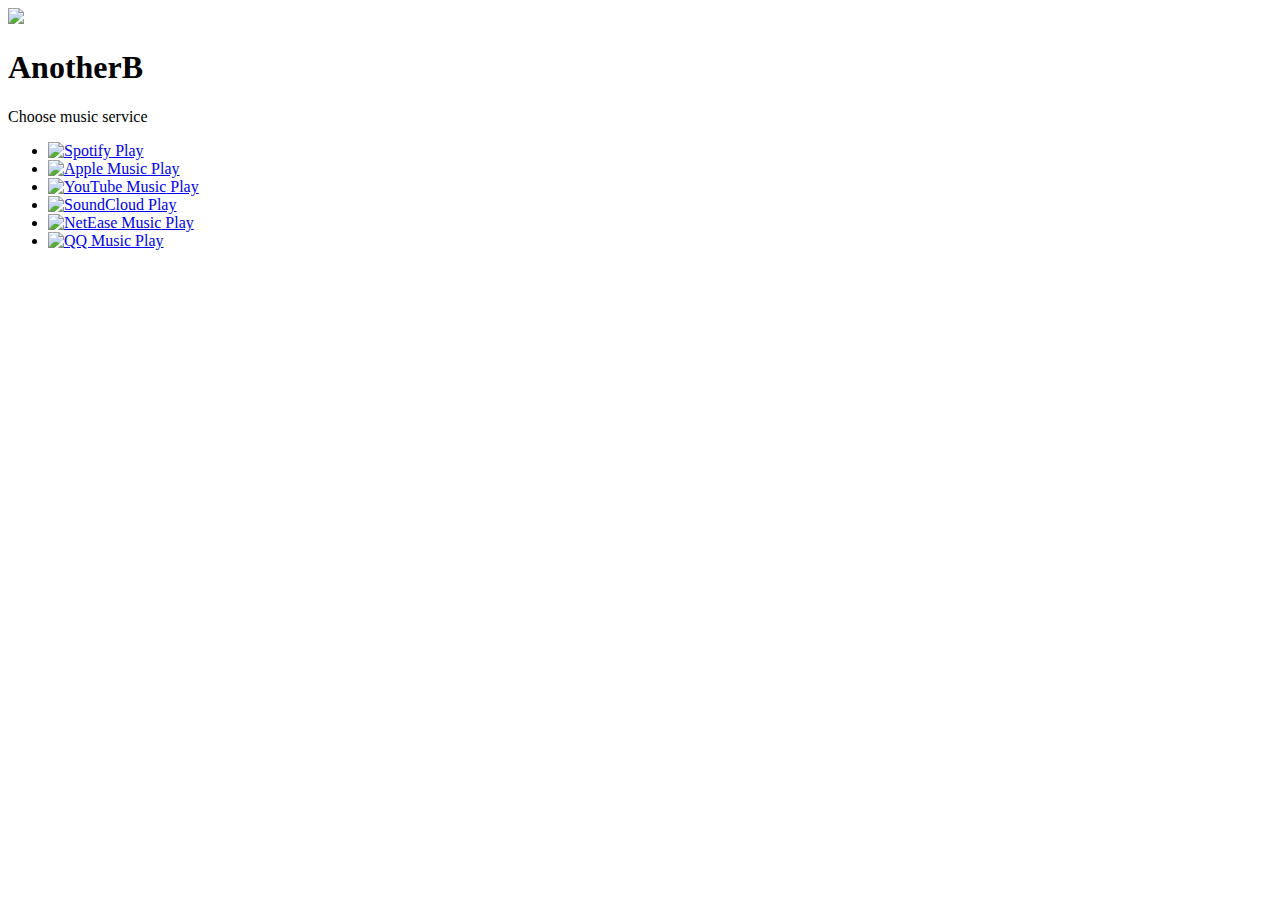
==== index-vanta.html @ 94f1d289 "Update index-vanta.html" ====
<!doctype html>
<html>
  <head>
    <meta charset="utf-8" />
    <title>DabAZ - AnotherB</title>
    <link rel="stylesheet" href="./index.css" />
  </head>
  <body>
    <div id="vanta"></div>
    <main>
      <header>
        <img src="./images/cover.jpg" />
        <h1>AnotherB</h1>
        <p>Choose music service</p>
      </header>
      <ul>
        <li>
          <a href="https://open.spotify.com/album/5EplZHMSufjujYtFdw2AUl?si=CCcG3jO_TOeierXnRJlLmQ">
            <img src="./images/spotify.svg" alt="Spotify" height="32" />
            Play
          </a>
        </li>
        <li>
          <a href="https://music.apple.com/us/album/anotherb-single/1620816622">
            <img src="./images/apple-music.svg" alt="Apple Music" height="32" />
            Play
          </a>
        </li>
        <li>
          <a href="https://music.youtube.com/playlist?list=OLAK5uy_mpgDalqbKn4WkE7kFdN2Y2w5krw6zKRHc&feature=share">
            <img src="./images/youtube-music.svg" alt="YouTube Music" height="32" />
            Play
          </a>
        </li>
        <li>
          <a href="https://soundcloud.com/dabaz_official/anotherb?utm_source=clipboard&utm_medium=text&utm_campaign=social_sharing">
            <img src="./images/soundcloud.svg" alt="SoundCloud" height="32" />
            Play
          </a>
        </li>
        <li>
          <a href="https://music.163.com/#/album?id=135391020">
            <img src="./images/netease-music.svg" alt="NetEase Music" height="32" />
            Play
          </a>
        </li>
        <li>
          <a href="https://i.y.qq.com/n2/m/share/details/album.html?albummid=001nHUh34BHfsh">
            <img src="./images/qq-music.svg" alt="QQ Music" height="32" />
            Play
          </a>
        </li>
      </ul>
    </main>
  </body>
</html>
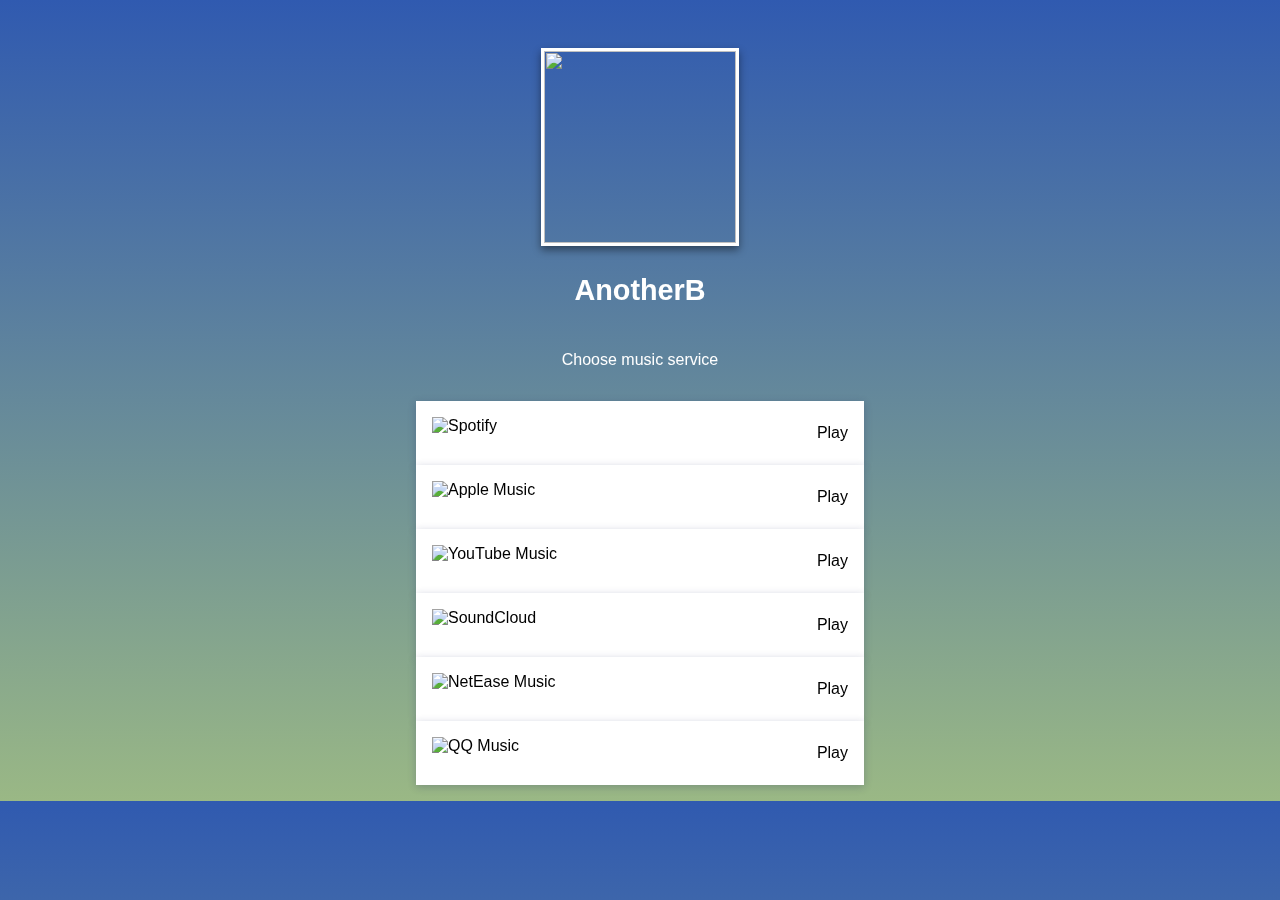
==== commit aaba819f: "Update index-vanta.html" ====
--- a/index-vanta.html
+++ b/index-vanta.html
@@ -4,6 +4,7 @@
     <meta charset="utf-8" />
     <title>DabAZ - AnotherB</title>
     <link rel="stylesheet" href="./index.css" />
+    <link rel="shortcut icon" href="./images/cover.jpg" />
   </head>
   <body>
     <div id="vanta"></div>
--- a/index.css
+++ b/index.css
@@ -0,0 +1,104 @@
+body, html {
+  margin: 0;
+  padding: 0;
+  font-family: 'Open Sans', sans-serif;
+  color: #fff;
+}
+
+body {
+  background-image: linear-gradient(to bottom, #305AB0, #9AB885);
+  background-size: cover;
+}
+
+#vanta {
+  z-index: 0;
+  position: absolute;
+  left: 0;
+  top: 0;
+  width: 100%;
+  height: 100%;
+}
+
+video {
+  z-index: 0;
+  position: absolute;
+  left: 0;
+  top: 0;
+  width: 100%;
+  height: 100%;
+  object-fit: cover;
+}
+
+main {
+  position: relative;
+}
+
+main.animated {
+  opacity: 0;
+  filter: blur(10px);
+  transition: opacity 2s ease-in-out, filter 2s ease-in-out;
+}
+
+header {
+  margin-top: 3em;
+  text-align: center;
+  display: flex;
+  flex-direction: column;
+  align-items: center;
+}
+
+header > img {
+  width: 12em;
+  height: 12em;
+  border: 3px solid #fff;
+  box-shadow: rgba(0, 0, 0, 0.44) 0px 4px 8px 0px;
+}
+
+header > h1 {
+  display: inline-block;
+  font-size: 1.8em;
+  font-weight: bold;
+  color: #fff;
+  padding: 0.3em 0.6em;
+}
+
+header > p {
+  display: inline-block;
+  font-size: 1em;
+  font-weight: medium;
+  color: #fff;
+}
+
+ul {
+  box-sizing: border-box;
+  list-style: none;
+  margin: 0 auto;
+  padding: 1em;
+  max-width: 480px;
+}
+
+ul > li {
+  background-color: #fff;
+  backdrop-filter: blur(10px) saturate(160%) contrast(180%);
+  -webkit-backdrop-filter: blur(10px) saturate(160%) contrast(180%);
+  border-radius: 0em;
+  box-shadow: rgb(28 32 93 / 24%) 0px 2px 8px 0px;
+}
+
+ul > li > a {
+  display: flex;
+  flex-direction: row;
+  justify-content: space-between;
+  align-items: center;
+  gap: 2em;
+  padding: 1em;
+}
+
+a {
+  color: black;
+  text-decoration: none;
+}
+
+ul > li > a:hover {
+  box-shadow: rgb(28 32 93 / 24%) 0px 0px 16px 0px;
+}
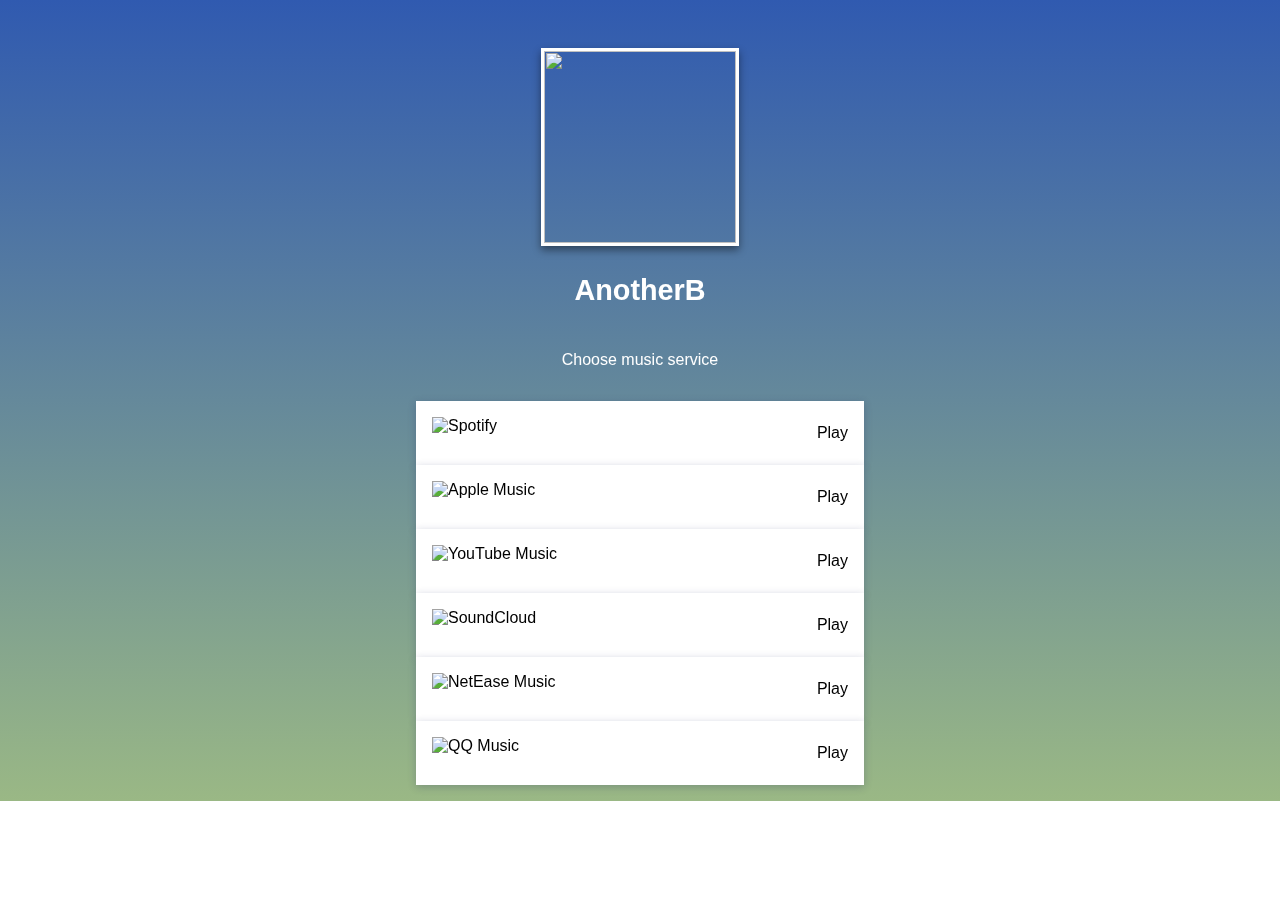
==== commit a933fa98: "Update HTML files" ====
--- a/index-vanta.html
+++ b/index-vanta.html
@@ -7,7 +7,6 @@
     <link rel="shortcut icon" href="./images/cover.jpg" />
   </head>
   <body>
-    <div id="vanta"></div>
     <main>
       <header>
         <img src="./images/cover.jpg" />
--- a/index.css
+++ b/index.css
@@ -8,6 +8,7 @@
 body {
   background-image: linear-gradient(to bottom, #305AB0, #9AB885);
   background-size: cover;
+  background-repeat: no-repeat;
 }
 
 #vanta {
